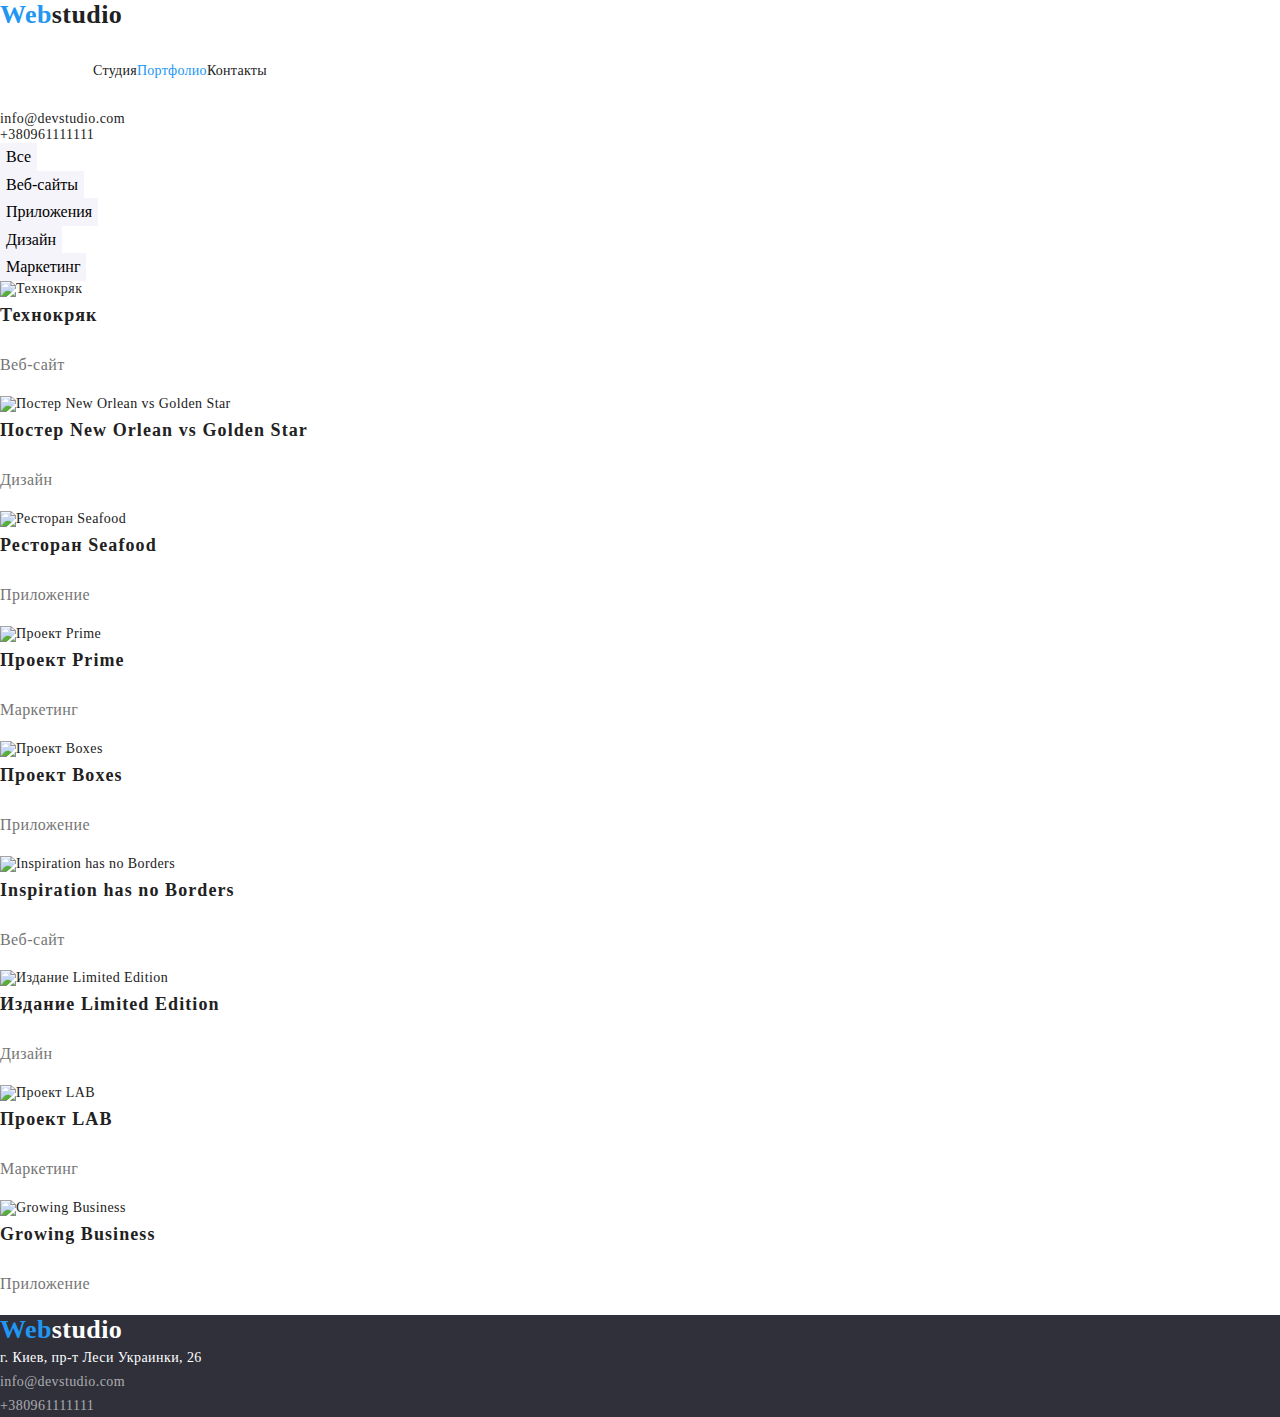
==== portfolio.html @ 90cb782d "border-bottom" ====
<!DOCTYPE html>
<html lang="en">
  <head>
    <meta charset="UTF-8" />
    <meta http-equiv="X-UA-Compatible" content="IE=edge" />
    <meta name="viewport" content="width=device-width, initial-scale=1.0" />
    <title>Portfolio</title>
    <link rel="preconnect" href="https://fonts.gstatic.com" />
    <link
      href="https://fonts.googleapis.com/css2?family=Raleway:wght@700&family=Roboto:wght@400;500;700;900&display=swap"
      rel="stylesheet"
    />
    <link
      rel="stylesheet"
      href="https://cdnjs.cloudflare.com/ajax/libs/modern-normalize/1.0.0/modern-normalize.min.css"
    />
    <link rel="stylesheet" href="./css/style.css" />
  </head>
  <body>
    <header>
      <!-- logo -->
      <a href="./" class="logo">Web<span class="studio">studio</span></a>
      <!-- навигация -->
      <nav>
        <ul class="site-nav list">
          <li><a href="./index.html" class="link">Студия</a></li>
          <li><a href="./portfolio.html" class="link current">Портфолио</a></li>
          <li><a href="" class="link">Контакты</a></li>
        </ul>
      </nav>
      <ul class="list">
        <li>
          <a href="mailto:info@devstudio.com" class="contact link"
            >info@devstudio.com</a
          >
        </li>
        <li>
          <a href="tel:+380961111111" class="contact link">+380961111111</a>
        </li>
      </ul>
    </header>
    <main>
      <section class="section-portf-btn">
        <h2 class="name-section visually-hidden">Portfolio-section</h2>
        <ul class="list">
          <li>
            <button type="button" class="portfolio-button">Все</button>
          </li>
          <li>
            <button type="button" class="portfolio-button">Веб-сайты</button>
          </li>
          <li>
            <button type="button" class="portfolio-button">Приложения</button>
          </li>
          <li>
            <button type="button" class="portfolio-button">Дизайн</button>
          </li>
          <li>
            <button type="button" class="portfolio-button">Маркетинг</button>
          </li>
        </ul>
        <ul class="list">
          <li>
            <a href="" class="link"
              ><article>
                <img
                  src="./img/img-portfolio/img-1.jpg"
                  width="370"
                  alt="Технокряк"
                />
                <h3 class="portf-link-title">Технокряк</h3>
                <p class="portf-link-text">Веб-сайт</p>
              </article>
            </a>
          </li>
          <li>
            <a href="" class="link"
              ><article>
                <img
                  src="./img/img-portfolio/img-2.jpg"
                  width="370"
                  alt="Постер New Orlean vs Golden Star"
                />
                <h3 class="portf-link-title">
                  Постер New Orlean vs Golden Star
                </h3>
                <p class="portf-link-text">Дизайн</p>
              </article>
            </a>
          </li>
          <li>
            <a href="" class="link"
              ><article>
                <img
                  src="./img/img-portfolio/img-3.jpg"
                  width="370"
                  alt="Ресторан Seafood"
                />
                <h3 class="portf-link-title">Ресторан Seafood</h3>
                <p class="portf-link-text">Приложение</p>
              </article>
            </a>
          </li>
          <li>
            <a href="" class="link"
              ><article>
                <img
                  src="./img/img-portfolio/img-4.jpg"
                  width="370"
                  alt="Проект Prime"
                />
                <h3 class="portf-link-title">Проект Prime</h3>
                <p class="portf-link-text">Маркетинг</p>
              </article>
            </a>
          </li>
          <li>
            <a href="" class="link"
              ><article>
                <img
                  src="./img/img-portfolio/img-5.jpg"
                  width="370"
                  alt="Проект Boxes"
                />
                <h3 class="portf-link-title">Проект Boxes</h3>
                <p class="portf-link-text">Приложение</p>
              </article>
            </a>
          </li>
          <li>
            <a href="" class="link"
              ><article>
                <img
                  src="./img/img-portfolio/img-6.jpg"
                  width="370"
                  alt="Inspiration has no Borders"
                />
                <h3 class="portf-link-title">Inspiration has no Borders</h3>
                <p class="portf-link-text">Веб-сайт</p>
              </article>
            </a>
          </li>
          <li>
            <a href="" class="link"
              ><article>
                <img
                  src="./img/img-portfolio/img-7.jpg"
                  width="370"
                  alt="Издание Limited Edition"
                />
                <h3 class="portf-link-title">Издание Limited Edition</h3>
                <p class="portf-link-text">Дизайн</p>
              </article>
            </a>
          </li>
          <li>
            <a href="" class="link"
              ><article>
                <img
                  src="./img/img-portfolio/img-8.jpg"
                  width="370"
                  alt="Проект LAB"
                />
                <h3 class="portf-link-title">Проект LAB</h3>
                <p class="portf-link-text">Маркетинг</p>
              </article>
            </a>
          </li>
          <li>
            <a href="" class="link"
              ><article>
                <img
                  src="./img/img-portfolio/img-9.jpg"
                  width="370"
                  alt="Growing Business"
                />
                <h3 class="portf-link-title">Growing Business</h3>
                <p class="portf-link-text">Приложение</p>
              </article>
            </a>
          </li>
        </ul>
      </section>
    </main>
    <footer class="footer">
      <a href="./" class="logo link"
        >Web<span class="logo-studio">studio</span>
      </a>
      <address class="address">
        <ul class="list">
          <li>г. Киев, пр-т Леси Украинки, 26</li>
          <li>
            <a href="mailto:info@devstudio.com" class="contacts-footer link"
              >info@devstudio.com</a
            >
          </li>
          <li>
            <a href="tel:+38096111111" class="contacts-footer link"
              >+380961111111</a
            >
          </li>
        </ul>
      </address>
    </footer>
  </body>
</html>
---- css/style.css ----
:root {
  --main-text-color: #212121;
  --accent-text-color: #2196f3;
  --additional-text-color: #757575;
  --title-text-color: #ffffff;
  --bgc-color: #2f303a;
  --secondary-bg-color: #e5e5e5;
  --adress-text: rgb(255, 255, 255, 60%);
  --button-color: #f5f4fa;

  --main-fonts: ""Roboto"", sans-serif;
  --second-font: ""Raleway"", sans-serif;

  --mardgin: 50px;
}
body {
  font-size: 14px;
  font-family: var(--main-fonts);
  letter-spacing: 0.03em;
  color: var(--main-text-color);
  background-color: #fff;
}

.list {
  /* сброс отступов списков */
  padding: 0;
  margin: 0;
  list-style: none;
}
.link {
  color: inherit;
  text-decoration: none;
}
h1,
h2,
h3,
h4,
h5,
h6,
p {
  margin-top: 0;
}

/* Conteiner header */
.conteiner {
  width: 1200px;
  padding-right: 15px;
  padding-left: 15px;
  margin: 0;
  margin-left: auto;
  margin-right: auto;
  

  outline: 1px solid tomato;
}
.line{
    border-bottom: 1px solid #ECECEC;
}
.page-header > .conteiner {
  display: flex;
  align-items: center;
  
}
.logo {
  font-weight: 700;
  font-size: 26px;
  line-height: 1.19;
  font-family: var(--second-font);
  color: var(--accent-text-color);
  text-decoration: none;
}
.studio {
  color: var(--main-text-color);
}
/* navigation */

.site-nav {
  display: flex;
  margin-left: 93px;
}
.site-nav .item {
  outline: 1px solid green;
}
/* дала всем элементам ли класса сайт-нау марджтин, кроме последнего */
.site-nav .item:not(:last-child) {
  margin-right: var(--mardgin);
}

.site-nav .link {
  /* сделала ссылку блочным элементом */
  display: block;
  /* расширила ссылку внутреними отступами */
  padding-top: 32px;
  padding-bottom: 32px;

  font-weight: 500;
  line-height: 1.14;
  letter-spacing: 0.02em;
}

.site-nav .link.current {
  color: var(--accent-text-color);
}
/* contacts */
.contact-header {
  display: flex;
  outline: 1px solid blue;
  margin-left: auto;
  
}
/* Если есть сосед сверху,дать ему левый внешний отступ */
.contact-header .item + .item {
  margin-left: var(--mardgin);
  
}
  
}
.contact {
  font-weight: 500;
  line-height: 1.17;
  letter-spacing: 0.02em;
  color: var(--additional-text-color);
}
.contact:hover,
.contact:focus {
  color: var(--accent-text-color);
}

.hero {
  background-color: var(--bgc-color);
}
.hero-title {
  color: var(--title-text-color);
  font-weight: 900;
  font-size: 44px;
  line-height: 1.36;
  text-transform: uppercase;
  letter-spacing: 0.06em;
}
/* button */
.button {
  color: var(--title-text-color);
  background-color: var(--accent-text-color);
  font-weight: 700;
  font-size: 16px;
  line-height: 1.88;

  border-radius: 4px;
  cursor: pointer;
}

.section-title {
  font-size: 36px;
  line-height: 1.17;
}
.title {
  font-size: 14px;
  line-height: 1.14;
  text-transform: uppercase;
}
.text {
  color: var(--additional-text-color);
  line-height: 1.7;
}
.list .text-name,
.title-name {
  font-size: 16px;
  line-height: 1.17;
}
.title-name {
  font-weight: 500;
}
.text-name {
  color: var(--additional-text-color);
}

/* footer */
.footer {
  background-color: #2f303a;
}
.address {
  color: var(--title-text-color);
  line-height: 1.7;
  font-style: inherit;
}
.contacts-footer {
  color: var(--adress-text);
}
.contacts-footer:hover,
:focus {
  color: var(--accent-text-color);
}
.logo-studio {
  color: var(--title-text-color);
}

/* portfolio */
.portfolio-button {
  background-color: var(--button-color);
  border: transparent;
  font-weight: 500;
  font-size: 16px;
  line-height: 1.6;
  cursor: pointer;
}
.portfolio-button:hover,
:focus {
  color: var(--accent-text-color);
}
.portf-link-title {
  color: var(--main-text-color);
  font-size: 18px;
  line-height: 2;
  letter-spacing: 0.06em;
}
.portf-link-text {
  color: var(--additional-text-color);
  font-size: 16px;
  line-height: 1.8;
}
.visually-hidden {
  position: absolute !important;
  clip: rect(1px 1px 1px 1px);
  clip: rect(1px, 1px, 1px, 1px);
  padding: 0 !important;
  border: 0 !important;
  height: 1px !important;
  width: 1px !important;
  overflow: hidden;
}
"
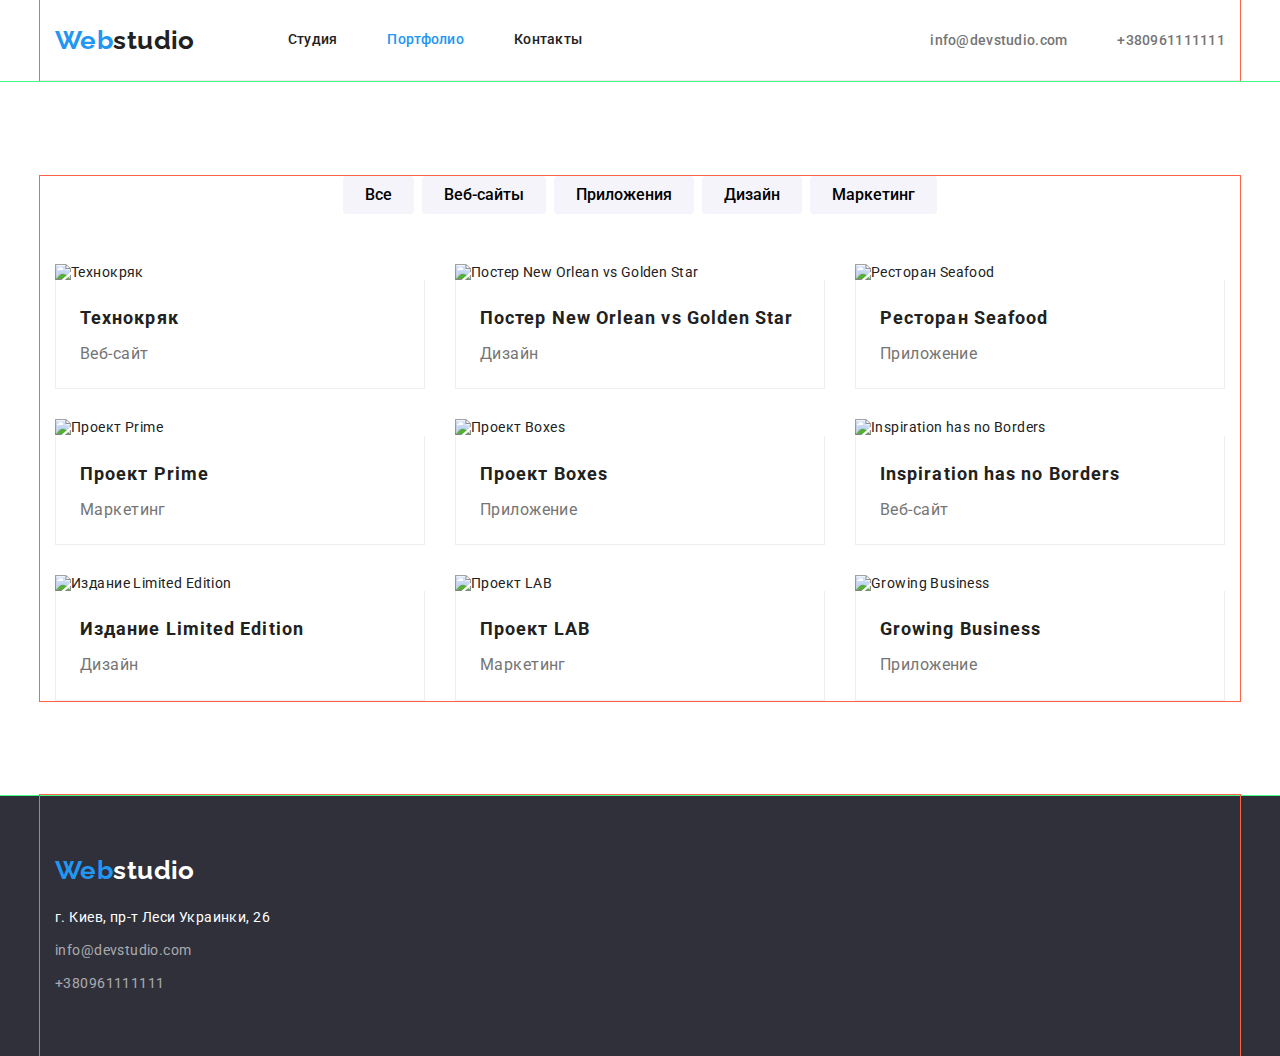
==== commit d323dfbe: "corected" ====
--- a/portfolio.html
+++ b/portfolio.html
@@ -17,190 +17,241 @@
     <link rel="stylesheet" href="./css/style.css" />
   </head>
   <body>
-    <header>
-      <!-- logo -->
-      <a href="./" class="logo">Web<span class="studio">studio</span></a>
-      <!-- навигация -->
-      <nav>
-        <ul class="site-nav list">
-          <li><a href="./index.html" class="link">Студия</a></li>
-          <li><a href="./portfolio.html" class="link current">Портфолио</a></li>
-          <li><a href="" class="link">Контакты</a></li>
+    <header class="page-header line">
+      <div class="conteiner line header-conteiner">
+        <!-- logo -->
+        <a href="./" class="logo">Web<span class="studio">studio</span></a>
+        <!-- навигация -->
+        <nav class="nav">
+          <ul class="site-nav list">
+            <li class="item">
+              <a href="./index.html" class="link">Студия</a>
+            </li>
+            <li class="item">
+              <a href="./portfolio.html" class="link current">Портфолио</a>
+            </li>
+            <li class="item"><a href="" class="link">Контакты</a></li>
+          </ul>
+        </nav>
+        <ul class="contact-header list">
+          <li class="item">
+            <a href="mailto:info@devstudio.com" class="contact link"
+              >info@devstudio.com</a
+            >
+          </li>
+          <li class="item">
+            <a href="tel:+380961111111" class="contact link">+380961111111</a>
+          </li>
         </ul>
-      </nav>
-      <ul class="list">
-        <li>
-          <a href="mailto:info@devstudio.com" class="contact link"
-            >info@devstudio.com</a
-          >
-        </li>
-        <li>
-          <a href="tel:+380961111111" class="contact link">+380961111111</a>
-        </li>
-      </ul>
+      </div>
     </header>
     <main>
-      <section class="section-portf-btn">
-        <h2 class="name-section visually-hidden">Portfolio-section</h2>
-        <ul class="list">
-          <li>
-            <button type="button" class="portfolio-button">Все</button>
-          </li>
-          <li>
-            <button type="button" class="portfolio-button">Веб-сайты</button>
-          </li>
-          <li>
-            <button type="button" class="portfolio-button">Приложения</button>
-          </li>
-          <li>
-            <button type="button" class="portfolio-button">Дизайн</button>
-          </li>
-          <li>
-            <button type="button" class="portfolio-button">Маркетинг</button>
-          </li>
-        </ul>
-        <ul class="list">
-          <li>
-            <a href="" class="link"
-              ><article>
-                <img
-                  src="./img/img-portfolio/img-1.jpg"
-                  width="370"
-                  alt="Технокряк"
-                />
-                <h3 class="portf-link-title">Технокряк</h3>
-                <p class="portf-link-text">Веб-сайт</p>
-              </article>
-            </a>
-          </li>
-          <li>
-            <a href="" class="link"
-              ><article>
-                <img
-                  src="./img/img-portfolio/img-2.jpg"
-                  width="370"
-                  alt="Постер New Orlean vs Golden Star"
-                />
-                <h3 class="portf-link-title">
-                  Постер New Orlean vs Golden Star
-                </h3>
-                <p class="portf-link-text">Дизайн</p>
-              </article>
-            </a>
-          </li>
-          <li>
-            <a href="" class="link"
-              ><article>
-                <img
-                  src="./img/img-portfolio/img-3.jpg"
-                  width="370"
-                  alt="Ресторан Seafood"
-                />
-                <h3 class="portf-link-title">Ресторан Seafood</h3>
-                <p class="portf-link-text">Приложение</p>
-              </article>
-            </a>
-          </li>
-          <li>
-            <a href="" class="link"
-              ><article>
-                <img
-                  src="./img/img-portfolio/img-4.jpg"
-                  width="370"
-                  alt="Проект Prime"
-                />
-                <h3 class="portf-link-title">Проект Prime</h3>
-                <p class="portf-link-text">Маркетинг</p>
-              </article>
-            </a>
-          </li>
-          <li>
-            <a href="" class="link"
-              ><article>
-                <img
-                  src="./img/img-portfolio/img-5.jpg"
-                  width="370"
-                  alt="Проект Boxes"
-                />
-                <h3 class="portf-link-title">Проект Boxes</h3>
-                <p class="portf-link-text">Приложение</p>
-              </article>
-            </a>
-          </li>
-          <li>
-            <a href="" class="link"
-              ><article>
-                <img
-                  src="./img/img-portfolio/img-6.jpg"
-                  width="370"
-                  alt="Inspiration has no Borders"
-                />
-                <h3 class="portf-link-title">Inspiration has no Borders</h3>
-                <p class="portf-link-text">Веб-сайт</p>
-              </article>
-            </a>
-          </li>
-          <li>
-            <a href="" class="link"
-              ><article>
-                <img
-                  src="./img/img-portfolio/img-7.jpg"
-                  width="370"
-                  alt="Издание Limited Edition"
-                />
-                <h3 class="portf-link-title">Издание Limited Edition</h3>
-                <p class="portf-link-text">Дизайн</p>
-              </article>
-            </a>
-          </li>
-          <li>
-            <a href="" class="link"
-              ><article>
-                <img
-                  src="./img/img-portfolio/img-8.jpg"
-                  width="370"
-                  alt="Проект LAB"
-                />
-                <h3 class="portf-link-title">Проект LAB</h3>
-                <p class="portf-link-text">Маркетинг</p>
-              </article>
-            </a>
-          </li>
-          <li>
-            <a href="" class="link"
-              ><article>
-                <img
-                  src="./img/img-portfolio/img-9.jpg"
-                  width="370"
-                  alt="Growing Business"
-                />
-                <h3 class="portf-link-title">Growing Business</h3>
-                <p class="portf-link-text">Приложение</p>
-              </article>
-            </a>
-          </li>
-        </ul>
+      <section class="section section-portf-btn">
+        <div class="conteiner">
+          <h2 class="name-section visually-hidden">Portfolio-section</h2>
+
+          <ul class="btn-portfolio list">
+            <li class="btn-portfolio-item">
+              <button type="button" class="portfolio-button">Все</button>
+            </li>
+            <li class="btn-portfolio-item">
+              <button type="button" class="portfolio-button">Веб-сайты</button>
+            </li>
+            <li class="btn-portfolio-item">
+              <button type="button" class="portfolio-button">Приложения</button>
+            </li>
+            <li class="btn-portfolio-item">
+              <button type="button" class="portfolio-button">Дизайн</button>
+            </li>
+            <li class="btn-portfolio-item">
+              <button type="button" class="portfolio-button">Маркетинг</button>
+            </li>
+          </ul>
+
+          <!-- portfolio cardset -->
+
+          <ul class="card-set list">
+            <li class="card-set-item">
+              <a href="" class="link"
+                ><article class="card">
+                  <div class="thumb">
+                    <img
+                      src="./img/img-portfolio/img-1.jpg"
+                      width="370"
+                      alt="Технокряк"
+                    />
+                  </div>
+                  <div class="card-content">
+                    <h3 class="portf-link-title">Технокряк</h3>
+                    <p class="portf-link-text">Веб-сайт</p>
+                  </div>
+                </article>
+              </a>
+            </li>
+            <li class="card-set-item">
+              <a href="" class="link"
+                ><article class="card">
+                  <div class="thumb">
+                    <img
+                      src="./img/img-portfolio/img-2.jpg"
+                      width="370"
+                      alt="Постер New Orlean vs Golden Star"
+                    />
+                  </div>
+                  <div class="card-content">
+                    <h3 class="portf-link-title">
+                      Постер New Orlean vs Golden Star
+                    </h3>
+
+                    <p class="portf-link-text">Дизайн</p>
+                  </div>
+                </article>
+              </a>
+            </li>
+            <li class="card-set-item">
+              <a href="" class="link"
+                ><article class="card">
+                  <div class="thumb">
+                    <img
+                      src="./img/img-portfolio/img-3.jpg"
+                      width="370"
+                      alt="Ресторан Seafood"
+                    />
+                  </div>
+                  <div class="card-content">
+                    <h3 class="portf-link-title">Ресторан Seafood</h3>
+                    <p class="portf-link-text">Приложение</p>
+                  </div>
+                </article>
+              </a>
+            </li>
+            <li class="card-set-item">
+              <a href="" class="link"
+                ><article class="card">
+                  <div class="thumb">
+                    <img
+                      src="./img/img-portfolio/img-4.jpg"
+                      width="370"
+                      alt="Проект Prime"
+                    />
+                  </div>
+                  <div class="card-content">
+                    <h3 class="portf-link-title">Проект Prime</h3>
+                    <p class="portf-link-text">Маркетинг</p>
+                  </div>
+                </article>
+              </a>
+            </li>
+            <li class="card-set-item">
+              <a href="" class="link"
+                ><article class="card">
+                  <div class="thumb">
+                    <img
+                      src="./img/img-portfolio/img-5.jpg"
+                      width="370"
+                      alt="Проект Boxes"
+                    />
+                  </div>
+                  <div class="card-content">
+                    <h3 class="portf-link-title">Проект Boxes</h3>
+                    <p class="portf-link-text">Приложение</p>
+                  </div>
+                </article>
+              </a>
+            </li>
+            <li class="card-set-item">
+              <a href="" class="link"
+                ><article class="card">
+                  <div class="thumb">
+                    <img
+                      src="./img/img-portfolio/img-6.jpg"
+                      width="370"
+                      alt="Inspiration has no Borders"
+                    />
+                  </div>
+                  <div class="card-content">
+                    <h3 class="portf-link-title">Inspiration has no Borders</h3>
+                    <p class="portf-link-text">Веб-сайт</p>
+                  </div>
+                </article>
+              </a>
+            </li>
+            <li class="card-set-item">
+              <a href="" class="link"
+                ><article class="card">
+                  <div class="thumb">
+                    <img
+                      src="./img/img-portfolio/img-7.jpg"
+                      width="370"
+                      alt="Издание Limited Edition"
+                    />
+                  </div>
+                  <div class="card-content">
+                    <h3 class="portf-link-title">Издание Limited Edition</h3>
+                    <p class="portf-link-text">Дизайн</p>
+                  </div>
+                </article>
+              </a>
+            </li>
+            <li class="card-set-item">
+              <a href="" class="link"
+                ><article class="card">
+                  <div class="thumb">
+                    <img
+                      src="./img/img-portfolio/img-8.jpg"
+                      width="370"
+                      alt="Проект LAB"
+                    />
+                  </div>
+                  <div class="card-content">
+                    <h3 class="portf-link-title">Проект LAB</h3>
+                    <p class="portf-link-text">Маркетинг</p>
+                  </div>
+                </article>
+              </a>
+            </li>
+            <li class="card-set-item">
+              <a href="" class="link"
+                ><article class="card">
+                  <div class="thumb">
+                    <img
+                      src="./img/img-portfolio/img-9.jpg"
+                      width="370"
+                      alt="Growing Business"
+                    />
+                  </div>
+                  <div class="card-content">
+                    <h3 class="portf-link-title">Growing Business</h3>
+                    <p class="portf-link-text">Приложение</p>
+                  </div>
+                </article>
+              </a>
+            </li>
+          </ul>
+        </div>
       </section>
     </main>
     <footer class="footer">
-      <a href="./" class="logo link"
-        >Web<span class="logo-studio">studio</span>
-      </a>
-      <address class="address">
-        <ul class="list">
-          <li>г. Киев, пр-т Леси Украинки, 26</li>
-          <li>
-            <a href="mailto:info@devstudio.com" class="contacts-footer link"
-              >info@devstudio.com</a
-            >
-          </li>
-          <li>
-            <a href="tel:+38096111111" class="contacts-footer link"
-              >+380961111111</a
-            >
-          </li>
-        </ul>
-      </address>
+      <div class="conteiner">
+        <a href="./" class="logo link"
+          >Web<span class="logo-studio">studio</span>
+        </a>
+        <address class="address">
+          <ul class="list">
+            <li class="address-item">г. Киев, пр-т Леси Украинки, 26</li>
+            <li class="address-item">
+              <a href="mailto:info@devstudio.com" class="contacts-footer link"
+                >info@devstudio.com</a
+              >
+            </li>
+            <li class="address-item">
+              <a href="tel:+38096111111" class="contacts-footer link"
+                >+380961111111</a
+              >
+            </li>
+          </ul>
+        </address>
+      </div>
     </footer>
   </body>
 </html>
--- a/css/style.css
+++ b/css/style.css
@@ -4,14 +4,18 @@
   --additional-text-color: #757575;
   --title-text-color: #ffffff;
   --bgc-color: #2f303a;
+  --third-bg-color: #f5f4fa;
   --secondary-bg-color: #e5e5e5;
   --adress-text: rgb(255, 255, 255, 60%);
   --button-color: #f5f4fa;
 
-  --main-fonts: ""Roboto"", sans-serif;
-  --second-font: ""Raleway"", sans-serif;
-
-  --mardgin: 50px;
+  --main-fonts: "Roboto", sans-serif;
+  --second-font: "Raleway", sans-serif;
+
+  --margin: 50px;
+  --card-set-gap: 30px;
+  --card-shadow: 0px 2px 1px -1px rgba(0, 0, 0, 0.2),
+    0px 1px 1px 0px rgba(0, 0, 0, 0.14), 0px 1px 3px 0px rgba(0, 0, 0, 0.12);
 }
 body {
   font-size: 14px;
@@ -39,184 +43,11 @@
 h6,
 p {
   margin-top: 0;
-}
-
-/* Conteiner header */
-.conteiner {
-  width: 1200px;
-  padding-right: 15px;
-  padding-left: 15px;
-  margin: 0;
-  margin-left: auto;
-  margin-right: auto;
-  
-
-  outline: 1px solid tomato;
-}
-.line{
-    border-bottom: 1px solid #ECECEC;
-}
-.page-header > .conteiner {
-  display: flex;
-  align-items: center;
-  
-}
-.logo {
-  font-weight: 700;
-  font-size: 26px;
-  line-height: 1.19;
-  font-family: var(--second-font);
-  color: var(--accent-text-color);
-  text-decoration: none;
-}
-.studio {
-  color: var(--main-text-color);
-}
-/* navigation */
-
-.site-nav {
-  display: flex;
-  margin-left: 93px;
-}
-.site-nav .item {
-  outline: 1px solid green;
-}
-/* дала всем элементам ли класса сайт-нау марджтин, кроме последнего */
-.site-nav .item:not(:last-child) {
-  margin-right: var(--mardgin);
-}
-
-.site-nav .link {
-  /* сделала ссылку блочным элементом */
+  margin-bottom: 0;
+}
+img {
   display: block;
-  /* расширила ссылку внутреними отступами */
-  padding-top: 32px;
-  padding-bottom: 32px;
-
-  font-weight: 500;
-  line-height: 1.14;
-  letter-spacing: 0.02em;
-}
-
-.site-nav .link.current {
-  color: var(--accent-text-color);
-}
-/* contacts */
-.contact-header {
-  display: flex;
-  outline: 1px solid blue;
-  margin-left: auto;
-  
-}
-/* Если есть сосед сверху,дать ему левый внешний отступ */
-.contact-header .item + .item {
-  margin-left: var(--mardgin);
-  
-}
-  
-}
-.contact {
-  font-weight: 500;
-  line-height: 1.17;
-  letter-spacing: 0.02em;
-  color: var(--additional-text-color);
-}
-.contact:hover,
-.contact:focus {
-  color: var(--accent-text-color);
-}
-
-.hero {
-  background-color: var(--bgc-color);
-}
-.hero-title {
-  color: var(--title-text-color);
-  font-weight: 900;
-  font-size: 44px;
-  line-height: 1.36;
-  text-transform: uppercase;
-  letter-spacing: 0.06em;
-}
-/* button */
-.button {
-  color: var(--title-text-color);
-  background-color: var(--accent-text-color);
-  font-weight: 700;
-  font-size: 16px;
-  line-height: 1.88;
-
-  border-radius: 4px;
-  cursor: pointer;
-}
-
-.section-title {
-  font-size: 36px;
-  line-height: 1.17;
-}
-.title {
-  font-size: 14px;
-  line-height: 1.14;
-  text-transform: uppercase;
-}
-.text {
-  color: var(--additional-text-color);
-  line-height: 1.7;
-}
-.list .text-name,
-.title-name {
-  font-size: 16px;
-  line-height: 1.17;
-}
-.title-name {
-  font-weight: 500;
-}
-.text-name {
-  color: var(--additional-text-color);
-}
-
-/* footer */
-.footer {
-  background-color: #2f303a;
-}
-.address {
-  color: var(--title-text-color);
-  line-height: 1.7;
-  font-style: inherit;
-}
-.contacts-footer {
-  color: var(--adress-text);
-}
-.contacts-footer:hover,
-:focus {
-  color: var(--accent-text-color);
-}
-.logo-studio {
-  color: var(--title-text-color);
-}
-
-/* portfolio */
-.portfolio-button {
-  background-color: var(--button-color);
-  border: transparent;
-  font-weight: 500;
-  font-size: 16px;
-  line-height: 1.6;
-  cursor: pointer;
-}
-.portfolio-button:hover,
-:focus {
-  color: var(--accent-text-color);
-}
-.portf-link-title {
-  color: var(--main-text-color);
-  font-size: 18px;
-  line-height: 2;
-  letter-spacing: 0.06em;
-}
-.portf-link-text {
-  color: var(--additional-text-color);
-  font-size: 16px;
-  line-height: 1.8;
+  max-width: 100%;
 }
 .visually-hidden {
   position: absolute !important;
@@ -228,4 +59,285 @@
   width: 1px !important;
   overflow: hidden;
 }
-"
+/* Conteiner header */
+.conteiner {
+  width: 1200px;
+  padding-right: 15px;
+  padding-left: 15px;
+
+  margin-left: auto;
+  margin-right: auto;
+
+  outline: 1px solid tomato;
+}
+.line {
+  border-bottom: 1px solid #ececec;
+}
+.header-conteiner {
+  display: flex;
+  align-items: center;
+}
+.logo {
+  font-weight: 700;
+  font-size: 26px;
+  line-height: 1.19;
+  font-family: var(--second-font);
+  color: var(--accent-text-color);
+  text-decoration: none;
+}
+.studio {
+  color: var(--main-text-color);
+}
+/* navigation */
+.nav {
+  margin-left: 93px;
+}
+.site-nav {
+  display: flex;
+}
+
+/* дала всем элементам ли класса сайт-нау марджтин, кроме последнего */
+.site-nav .item:not(:last-child) {
+  margin-right: var(--margin);
+}
+
+.site-nav .link {
+  /* сделала ссылку блочным элементом */
+  display: block;
+  /* расширила ссылку внутреними отступами */
+  padding-top: 32px;
+  padding-bottom: 32px;
+
+  font-weight: 500;
+  line-height: 1.14;
+  letter-spacing: 0.02em;
+}
+
+.site-nav .link.current {
+  color: var(--accent-text-color);
+}
+/* contacts */
+.contact-header {
+  display: flex;
+  margin-left: auto;
+}
+/* Если есть сосед сверху,дать ему левый внешний отступ */
+.contact-header .item + .item {
+  margin-left: var(--margin);
+}
+
+.contact {
+  font-weight: 500;
+  line-height: 1.17;
+  letter-spacing: 0.02em;
+  color: var(--additional-text-color);
+}
+.contact:hover,
+.contact:focus {
+  color: var(--accent-text-color);
+}
+/* hero */
+.hero {
+  padding-top: 200px;
+  padding-bottom: 200px;
+  width: 1800px;
+  background-color: var(--bgc-color);
+}
+.hero-title {
+  display: block;
+  text-align: center;
+
+  max-width: 696px;
+  margin: 0;
+  margin-left: auto;
+  margin-right: auto;
+
+  color: var(--title-text-color);
+  font-weight: 900;
+  font-size: 44px;
+  line-height: 1.36;
+  text-transform: uppercase;
+  letter-spacing: 0.06em;
+}
+/* button */
+.button {
+  display: block;
+  margin-top: 30px;
+  margin-bottom: 0;
+  margin-right: auto;
+  margin-left: auto;
+  padding: 10px 32px;
+  color: var(--title-text-color);
+  background-color: var(--accent-text-color);
+  font-weight: 700;
+  font-size: 16px;
+  line-height: 1.88;
+  letter-spacing: 0.06em;
+
+  border-radius: 4px;
+  cursor: pointer;
+}
+/* sections */
+.section {
+  padding-top: 94px;
+  padding-bottom: 94px;
+  outline: 1px solid rgb(71, 255, 132);
+}
+.section.about {
+  padding-bottom: 0;
+}
+.section-title {
+  text-align: center;
+  font-size: 36px;
+  line-height: 1.17;
+  margin-bottom: var(--mardgin);
+}
+.title {
+  font-size: 14px;
+  line-height: 1.14;
+  text-transform: uppercase;
+}
+/* Какие мы */
+.descrption {
+  display: flex;
+}
+.descrption > .list-item + .list-item {
+  margin-left: 30px;
+}
+
+.list-item {
+  width: 270px;
+  outline: 1px solid rgb(71, 255, 102);
+}
+.list-item .text {
+  margin-bottom: 0;
+}
+.list-item .title {
+  margin-bottom: 10px;
+}
+
+.text {
+  color: var(--additional-text-color);
+  line-height: 1.7;
+}
+.list .text-name,
+.title-name {
+  font-size: 16px;
+  line-height: 1.17;
+}
+.title-name {
+  font-weight: 500;
+}
+.text-name {
+  color: var(--additional-text-color);
+}
+/* -- Чем мы занимаемся */
+.picture.list {
+  display: flex;
+}
+.picture.list > .picture + .picture {
+  margin-left: 30px;
+}
+/* team */
+section.team {
+  background-color: var(--third-bg-color);
+}
+.worker {
+  box-shadow: var(--card-shadow);
+  border-bottom-left-radius: 4px;
+  border-bottom-right-radius: 4px;
+}
+.name-position {
+  padding-top: var(--card-set-gap);
+  padding-bottom: var(--card-set-gap);
+  text-align: center;
+}
+.name-position .title-name {
+  margin-bottom: 10px;
+}
+
+/* footer */
+.footer {
+  background-color: #2f303a;
+}
+.address {
+  margin-top: 20px;
+  color: var(--title-text-color);
+  line-height: 1.7;
+  font-style: inherit;
+}
+.address-item:not(:last-child) {
+  margin-bottom: 9px;
+}
+
+.contacts-footer {
+  color: var(--adress-text);
+}
+.contacts-footer:hover,
+:focus {
+  color: var(--accent-text-color);
+}
+.logo-studio {
+  color: var(--title-text-color);
+}
+.footer > .conteiner {
+  padding-top: 60px;
+  padding-bottom: 60px;
+}
+
+/* portfolio */
+.btn-portfolio {
+  display: flex;
+  margin-bottom: 50px;
+  justify-content: center;
+}
+.btn-portfolio > .btn-portfolio-item + .btn-portfolio-item {
+  margin-left: 8px;
+}
+.portfolio-button {
+  background-color: var(--button-color);
+  border: transparent;
+  font-weight: 500;
+  font-size: 16px;
+  line-height: 1.6;
+  cursor: pointer;
+  padding: 6px 22px;
+  border-radius: 4px;
+}
+.portfolio-button:hover,
+:focus {
+  color: var(--accent-text-color);
+}
+.portf-link-title {
+  margin-bottom: 4px;
+  color: var(--main-text-color);
+  font-size: 18px;
+  line-height: 2;
+  letter-spacing: 0.06em;
+}
+.portf-link-text {
+  margin-bottom: 0;
+  color: var(--additional-text-color);
+  font-size: 16px;
+  line-height: 1.8;
+}
+
+.card-set {
+  display: flex;
+  flex-wrap: wrap;
+  margin-left: calc(-1 * var(--card-set-gap));
+  margin-top: calc(-1 * var(--card-set-gap));
+}
+.card-set-item {
+  flex-basis: calc(100% / 3 - var(--card-set-gap));
+  margin-left: var(--card-set-gap);
+  margin-top: var(--card-set-gap);
+}
+.card {
+}
+.card-content {
+  padding: 20px 24px;
+  border-left: 1px solid #eeeeee;
+  border-right: 1px solid #eeeeee;
+  border-bottom: 1px solid #eeeeee;
+}
